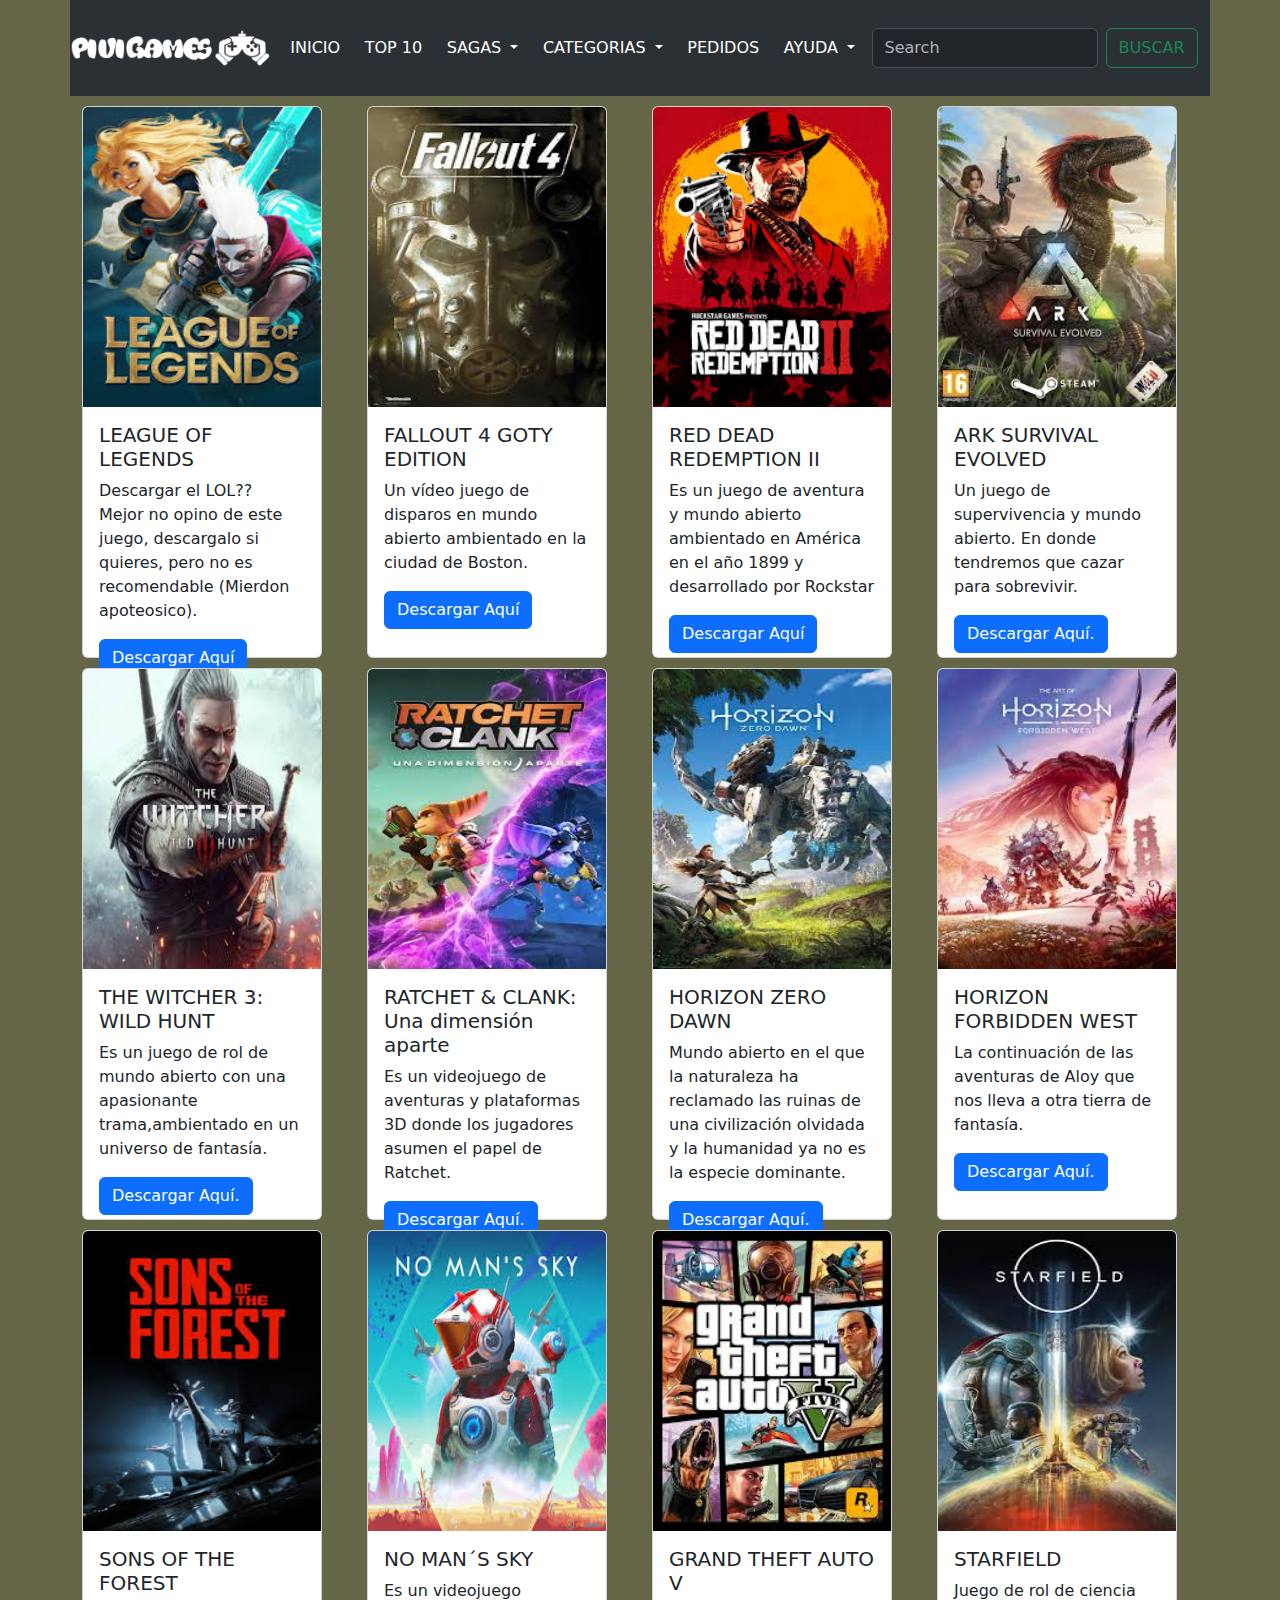
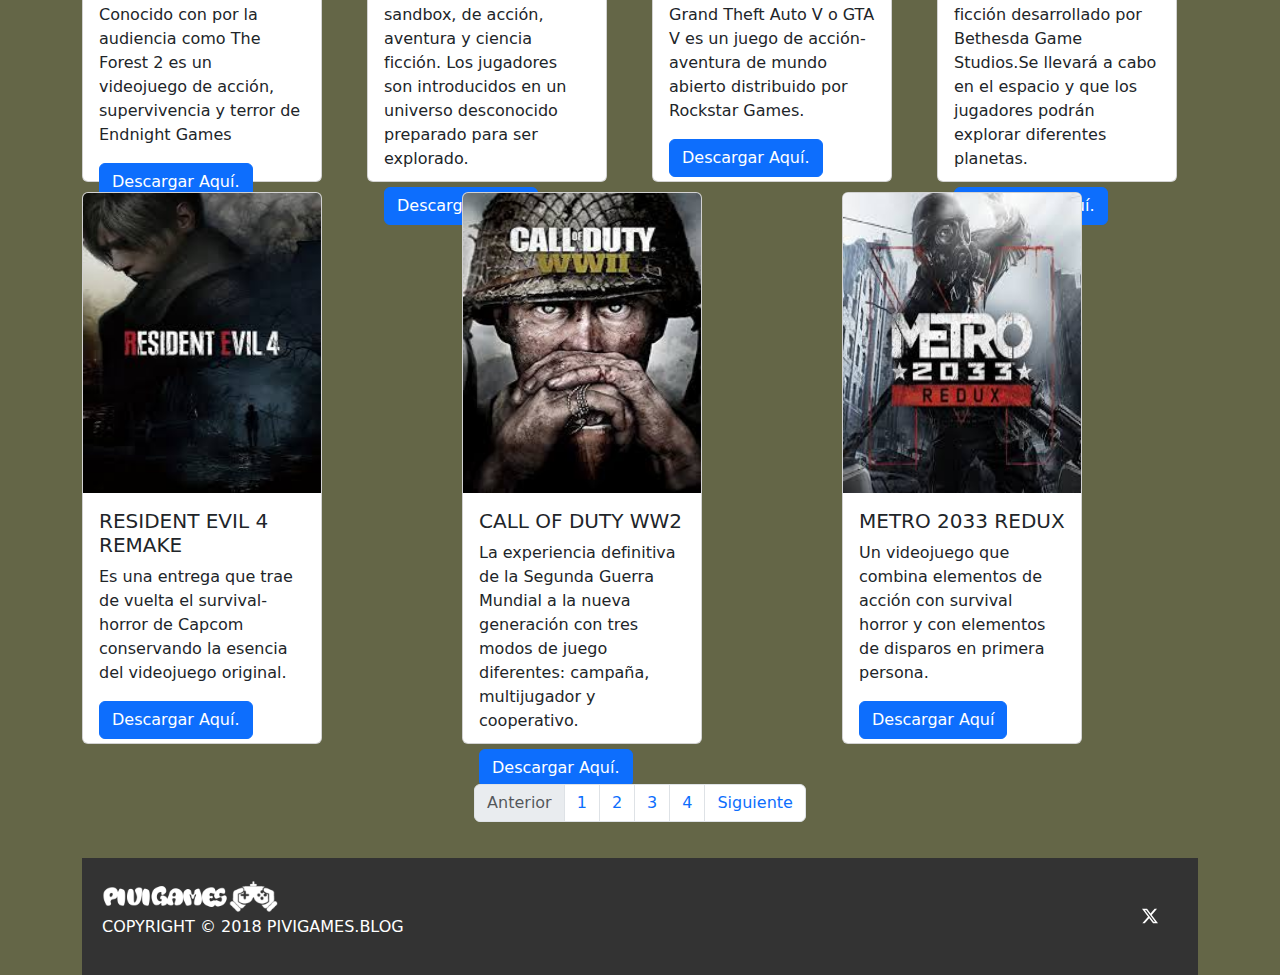
==== Index.html @ a840793f "Prueba Footer" ====
<!DOCTYPE html>
<html lang="es">

<head>
    <meta charset="UTF-8">
    <meta name="viewport" content="width=device-width, initial-scale=1.0">
    <link rel="stylesheet" href="css/bootstrap.css">
    <link rel="stylesheet" href="Proyecto Final/index.css">
    <link rel="stylesheet" href="index.css">
    <title>PIVIGAYS</title>
    <link rel="icon" href="controlador.png">
    <script src="js/bootstrap.bundle.js"></script>
</head>

<body>

    <div class="container">

        <header>

            <div class="row">
                <nav class="navbar navbar-expand-lg bg-body-tertiary" data-bs-theme="dark">
                    <img src="logo.png" class="LOGO" alt="...">

                    <button class="navbar-toggler" type="button" data-bs-toggle="collapse"
                        data-bs-target="#navbarNavDropdown" aria-controls="navbarNavDropdown" aria-expanded="false"
                        aria-label="Toggle navigation">
                        <span class="navbar-toggler-icon"></span>
                    </button>


                    <div class="collapse navbar-collapse row justify-content-between" id="navbarNavDropdown">

                        <ul class="navbar-nav">
                            <li class="nav-item">
                                <a class="nav-link active" aria-current="page" href="Index.htmlgi">INICIO</a>
                            </li>

                            <li class="nav-item">
                                <a class="nav-link active" aria-current="page" href="Index.html">TOP 10</a>
                            </li>

                            <li class="nav-item dropdown">
                                <a class="nav-link active dropdown-toggle" href="#" role="button"
                                    data-bs-toggle="dropdown" aria-expanded="false">SAGAS
                                </a>

                                <ul class="dropdown-menu">
                                    <li><a class="dropdown-item" href="SAGA1.html">SAGA ASSASSINS CREED</a></li>
                                    <li><a class="dropdown-item" href="#">SAGA HORIZON</a></li>
                                    <li><a class="dropdown-item" href="SAGA3.html">SAGA FIFA</a></li>
                                </ul>
                            </li>


                            <li class="nav-item dropdown">
                                <a class="nav-link  active dropdown-toggle" href="#" role="button"
                                    data-bs-toggle="dropdown" aria-expanded="false">CATEGORIAS
                                </a>

                                <ul class="dropdown-menu">
                                    <li><a class="dropdown-item" href="MA.html">MUNDO ABERTOS</a></li>
                                    <li><a class="dropdown-item" href="#">AVENTURAS</a></li>
                                    <li><a class="dropdown-item" href="#">RPG</a></li>
                                </ul>
                            </li>

                            <li class="nav-item">
                                <a class="nav-link active" href="#">PEDIDOS</a>
                            </li>

                            <li class="nav-item dropdown">
                                <a class="nav-link active dropdown-toggle" href="#" role="button"
                                    data-bs-toggle="dropdown" aria-expanded="false">AYUDA </a>

                                <ul class="dropdown-menu">
                                    <li><a class="dropdown-item" href="https://pivigames.blog/como-descargar/">¿Como
                                            descargar?</a></li>
                                    <li><a class="dropdown-item" href="https://pivigames.blog/tutoria-2/">¿Como
                                            instalar?</a></li>
                                    <li><a class="dropdown-item"
                                            href="https://pivigames.blog/programas-necesario-para-pc/">Programas
                                            necesarios para instalar</a></li>
                                </ul>
                            </li>
                            <form class="d-flex" role="search">
                                <input class="form-control me-2" type="search" placeholder="Search" aria-label="Search">
                                <button class="btn btn-outline-success" type="submit">BUSCAR</button>
                            </form>

                        </ul>
                    </div>
                </nav>

            </div>
            </nav>
        </header>




















        <main>
            <section>
                <div class="row">


                    <div class="col">
                        <div class="card" style="width:15rem; margin-top:10px;">
                            <img src="LOL.jpg" class="card-img-top Fotitos" alt="...">
                            <div class="card-body">
                                <h5 class="card-title">LEAGUE OF LEGENDS</h5>
                                <p class="card-text">Descargar el LOL?? <br>Mejor no opino de este juego, descargalo si
                                    quieres, pero no es recomendable (Mierdon apoteosico).</p>
                                <a href="https://i0.wp.com/learn.onemonth.com/wp-content/uploads/2017/08/1-10.png?w=845&ssl=1"
                                    class="btn btn-primary">Descargar Aquí</a>
                            </div>
                        </div>
                    </div>

                    <div class="col">
                        <div class="card" style="width:15rem; margin-top:10px;">
                            <img src="fallout4.jpg" class="card-img-top Fotitos" alt="...">
                            <div class="card-body">
                                <h5 class="card-title">FALLOUT 4 GOTY EDITION </h5>
                                <p class="card-text"> Un vídeo juego de disparos en mundo abierto ambientado en la
                                    ciudad de Boston. </p>
                                <a href="https://pivigames.blog/fallout-4-v1-7-dlc-en-espanol/"
                                    class="btn btn-primary">Descargar Aquí</a>
                            </div>
                        </div>
                    </div>

                    <div class="col">
                        <div class="card" style="width:15rem; margin-top:10px;">
                            <img src="RDR2.jpg" class="card-img-top Fotitos" alt="...">
                            <div class="card-body">
                                <h5 class="card-title">RED DEAD REDEMPTION II </h5>
                                <p class="card-text">Es un juego de aventura y mundo abierto ambientado en América en el
                                    año 1899 y desarrollado por Rockstar</p>
                                <a href="https://pivigames.blog/red-dead-redemption-ii-pc-espanol-65-oferta/"
                                    class="btn btn-primary">Descargar Aquí</a>
                            </div>
                        </div>
                    </div>

                    <div class="col">
                        <div class="card" style="width:15rem; margin-top:10px;">
                            <img src="ARK.jpg" class="card-img-top Fotitos" alt="...">
                            <div class="card-body">
                                <h5 class="card-title"> ARK SURVIVAL EVOLVED</h5>
                                <p class="card-text">Un juego de supervivencia y mundo abierto. En donde tendremos que
                                    cazar para sobrevivir.</p>
                                <a href="https://pivigames.blog/ark-survival-evolved-v248-91/"
                                    class="btn btn-primary">Descargar Aquí.</a>
                            </div>
                        </div>
                    </div>

                    <div class="col">
                        <div class="card" style="width:15rem; margin-top:10px;">
                            <img src="Witcher3.jpg" class="card-img-top Fotitos" alt="...">
                            <div class="card-body">
                                <h5 class="card-title">THE WITCHER 3: WILD HUNT</h5>
                                <p class="card-text">Es un juego de rol de mundo abierto con una apasionante
                                    trama,ambientado en un universo de fantasía.</p>
                                <a href="https://pivigames.blog/thew-juego-pc/" class="btn btn-primary">Descargar
                                    Aquí.</a>
                            </div>
                        </div>
                    </div>

                    <div class="col">
                        <div class="card" style="width:15rem; margin-top:10px;">
                            <img src="Ratchet.jpg" class="card-img-top Fotitos" alt="...">
                            <div class="card-body">
                                <h5 class="card-title">RATCHET & CLANK: Una dimensión aparte </h5>
                                <p class="card-text">Es un videojuego de aventuras y plataformas 3D donde los jugadores
                                    asumen el papel de Ratchet.</p>
                                <a href="https://pivigames.blog/rcl4ntr/" class="btn btn-primary">Descargar Aquí.</a>
                            </div>
                        </div>
                    </div>


                    <div class="col">
                        <div class="card" style="width:15rem; margin-top:10px;">
                            <img src="Horizon.jpg" class="card-img-top Fotitos" alt="...">
                            <div class="card-body">
                                <h5 class="card-title">HORIZON ZERO DAWN</h5>
                                <p class="card-text">Mundo abierto en el que la naturaleza ha reclamado las ruinas de
                                    una civilización olvidada y la humanidad ya no es la especie dominante.</p>
                                <a href="https://pivigames.blog/horizon-zero-dawn-complete-edition-20-oferta/"
                                    class="btn btn-primary">Descargar Aquí.</a>
                            </div>
                        </div>
                    </div>

                    <div class="col">
                        <div class="card" style="width:15rem; margin-top:10px;">
                            <img src="Horizon2.jpg" class="card-img-top Fotitos" alt="...">
                            <div class="card-body">
                                <h5 class="card-title">HORIZON FORBIDDEN WEST </h5>
                                <p class="card-text">La continuación de las aventuras de Aloy que nos lleva a otra
                                    tierra de fantasía.</p>
                                <a href="https://pivigames.blog/fwhr789w/" class="btn btn-primary">Descargar Aquí.</a>
                            </div>
                        </div>
                    </div>

                    <div class="col">
                        <div class="card" style="width:15rem; margin-top:10px;">
                            <img src="Forest2.jpg" class="card-img-top Fotitos" alt="...">
                            <div class="card-body">
                                <h5 class="card-title">SONS OF THE FOREST</h5>
                                <p class="card-text">Conocido con por la audiencia como The Forest 2 es un videojuego de
                                    acción, supervivencia y terror de Endnight Games</p>
                                <a href="https://pivigames.blog/sons-of-the-forest-pc-espanol/"
                                    class="btn btn-primary">Descargar Aquí.</a>
                            </div>
                        </div>
                    </div>

                    <div class="col">
                        <div class="card" style="width:15rem; margin-top:10px;">
                            <img src="SKY.jpg" class="card-img-top Fotitos" alt="...">
                            <div class="card-body">
                                <h5 class="card-title">NO MAN´S SKY </h5>
                                <p class="card-text">Es un videojuego sandbox, de acción, aventura y ciencia ficción.
                                    Los jugadores son introducidos en un universo desconocido preparado para ser
                                    explorado.</p>
                                <a href="https://pivigames.blog/889556sky/" class="btn btn-primary">Descargar Aquí.</a>
                            </div>
                        </div>
                    </div>

                    <div class="col">
                        <div class="card" style="width:15rem; margin-top:10px;">
                            <img src="GTA 5.jpg" class="card-img-top Fotitos" alt="...">
                            <div class="card-body">
                                <h5 class="card-title">GRAND THEFT AUTO V</h5>
                                <p class="card-text"> Grand Theft Auto V o GTA V es un juego de acción-aventura de mundo
                                    abierto distribuido por Rockstar Games.</p>
                                <a href="https://pivigames.blog/grand-theft-auto-v-premium-online-edition/"
                                    class="btn btn-primary">Descargar Aquí.</a>
                            </div>
                        </div>
                    </div>

                    <div class="col">
                        <div class="card" style="width:15rem; margin-top:10px;">
                            <img src="starfield.jpg" class="card-img-top Fotitos" alt="...">
                            <div class="card-body">
                                <h5 class="card-title">STARFIELD</h5>
                                <p class="card-text">Juego de rol de ciencia ficción desarrollado por Bethesda Game
                                    Studios.Se llevará a cabo en el espacio y que los jugadores podrán explorar
                                    diferentes planetas.</p>
                                <a href="https://pivigames.blog/starfield-oferta-25/" class="btn btn-primary">Descargar
                                    Aquí.</a>
                            </div>
                        </div>
                    </div>

                    <div class="col">
                        <div class="card" style="width:15rem; margin-top:10px;">
                            <img src="RE4R.jpg" class="card-img-top Fotitos" alt="...">
                            <div class="card-body">
                                <h5 class="card-title">RESIDENT EVIL 4 REMAKE</h5>
                                <p class="card-text">Es una entrega que trae de vuelta el survival-horror de Capcom
                                    conservando la esencia del videojuego original.</p>
                                <a href="https://pivigames.blog/280823-2/" class="btn btn-primary">Descargar Aquí.</a>
                            </div>
                        </div>
                    </div>

                    <div class="col">
                        <div class="card" style="width:15rem; margin-top:10px;">
                            <img src="WW2.jpg" class="card-img-top Fotitos" alt="...">
                            <div class="card-body">
                                <h5 class="card-title">CALL OF DUTY WW2</h5>
                                <p class="card-text">La experiencia definitiva de la Segunda Guerra Mundial a la nueva
                                    generación con tres modos de juego diferentes: campaña, multijugador y cooperativo.
                                </p>
                                <a href="https://pivigames.blog/call-of-duty-ww-2/" class="btn btn-primary">Descargar
                                    Aquí.</a>
                            </div>
                        </div>
                    </div>

                    <div class="col">
                        <div class="card" style="width:15rem; margin-top:10px;">
                            <img src="METRO 2033.jpg" class="card-img-top Fotitos" alt="...">
                            <div class="card-body">
                                <h5 class="card-title">METRO 2033 REDUX</h5>
                                <p class="card-text"> Un videojuego que combina elementos de acción con survival horror
                                    y con elementos de disparos en primera persona.</p>
                                <a href="https://pivigames.blog/metro-2033-redux-espanol/"
                                    class="btn btn-primary">Descargar Aquí</a>
                            </div>
                        </div>
                    </div>






                </div>









                <p><br></p>
                <div class="row2">
                    <div style="text-align: center;">
                        <nav aria-label="Page navigation example">
                            <ul class="pagination justify-content-center">
                                <li class="page-item disabled">
                                    <a class="page-link">Anterior</a>
                                </li>
                                <li class="page-item"><a class="page-link" href="Index.html">1</a></li>
                                <li class="page-item"><a class="page-link" href="Index2.html">2</a></li>
                                <li class="page-item"><a class="page-link" href="Index3.html">3</a></li>
                                <li class="page-item"><a class="page-link" href="Index4.html">4</a></li>
                                <li class="page-item">
                                    <a class="page-link" href="Index2.html">Siguiente</a>
                                </li>
                            </ul>
                        </nav>
                    </div>
                </div>



            </section>
        </main>




























        <footer>
            <div class="row">
                <img src="logo.png" class="LOGO" alt="...">
                <p>COPYRIGHT © 2018 PIVIGAMES.BLOG</p>
              
            </div>
            <div class="row">
                <div class="subfooter">
                    <svg xmlns="http://www.w3.org/2000/svg" width="16" height="16" fill="currentColor" class="bi bi-twitter-x" viewBox="0 0 16 16">
                        <path d="M12.6.75h2.454l-5.36 6.142L16 15.25h-4.937l-3.867-5.07-4.425 5.07H.316l5.733-6.57L0 .75h5.063l3.495 4.633L12.601.75Zm-.86 13.028h1.36L4.323 2.145H2.865z"/>
                      </svg>
            </div>
        </footer>


    </div>
</body>

</html>
---- index.css ----
body {
    background-color: rgb(100, 102, 71);
}

.LOGO {
    width: 200px;
    /* Cambia el ancho de la imagen a 200 píxeles */
    height: auto;
    /* Mantiene la proporción de la imagen */
}

.nav {
    background-color: blue;
    /* Cambia el color de fondo a azul */
}

.navbar-nav{
    padding: 20px;
}

.card-img-top{
    width: 100%;
    height: 300px;
}

.card-body{
    height: 250px;
}

.row2{
    height: 100%;
    margin: 0;
    display: flex;
    justify-content: center;
    align-items: center;
}

ul.navbar-nav{
    display: flex;
    justify-content: space-around;
} 






footer {
    background-color: rgba(51,51,51,255);
    color: white;
    padding: 20px;
    margin-top: 20px;

    flex-grow: 1;
    order: 3;
    display: flex;
    justify-content: space-between;
    }
    .imgfooter { 
        width: 20px;
    }
    
    .imgfooter:hover {
        transform: scale(2,2);
    }
    
    .subfooter { 
        width: 60px;
    
        display: flex;
        justify-content: flex-start;
        align-items: center;
    }
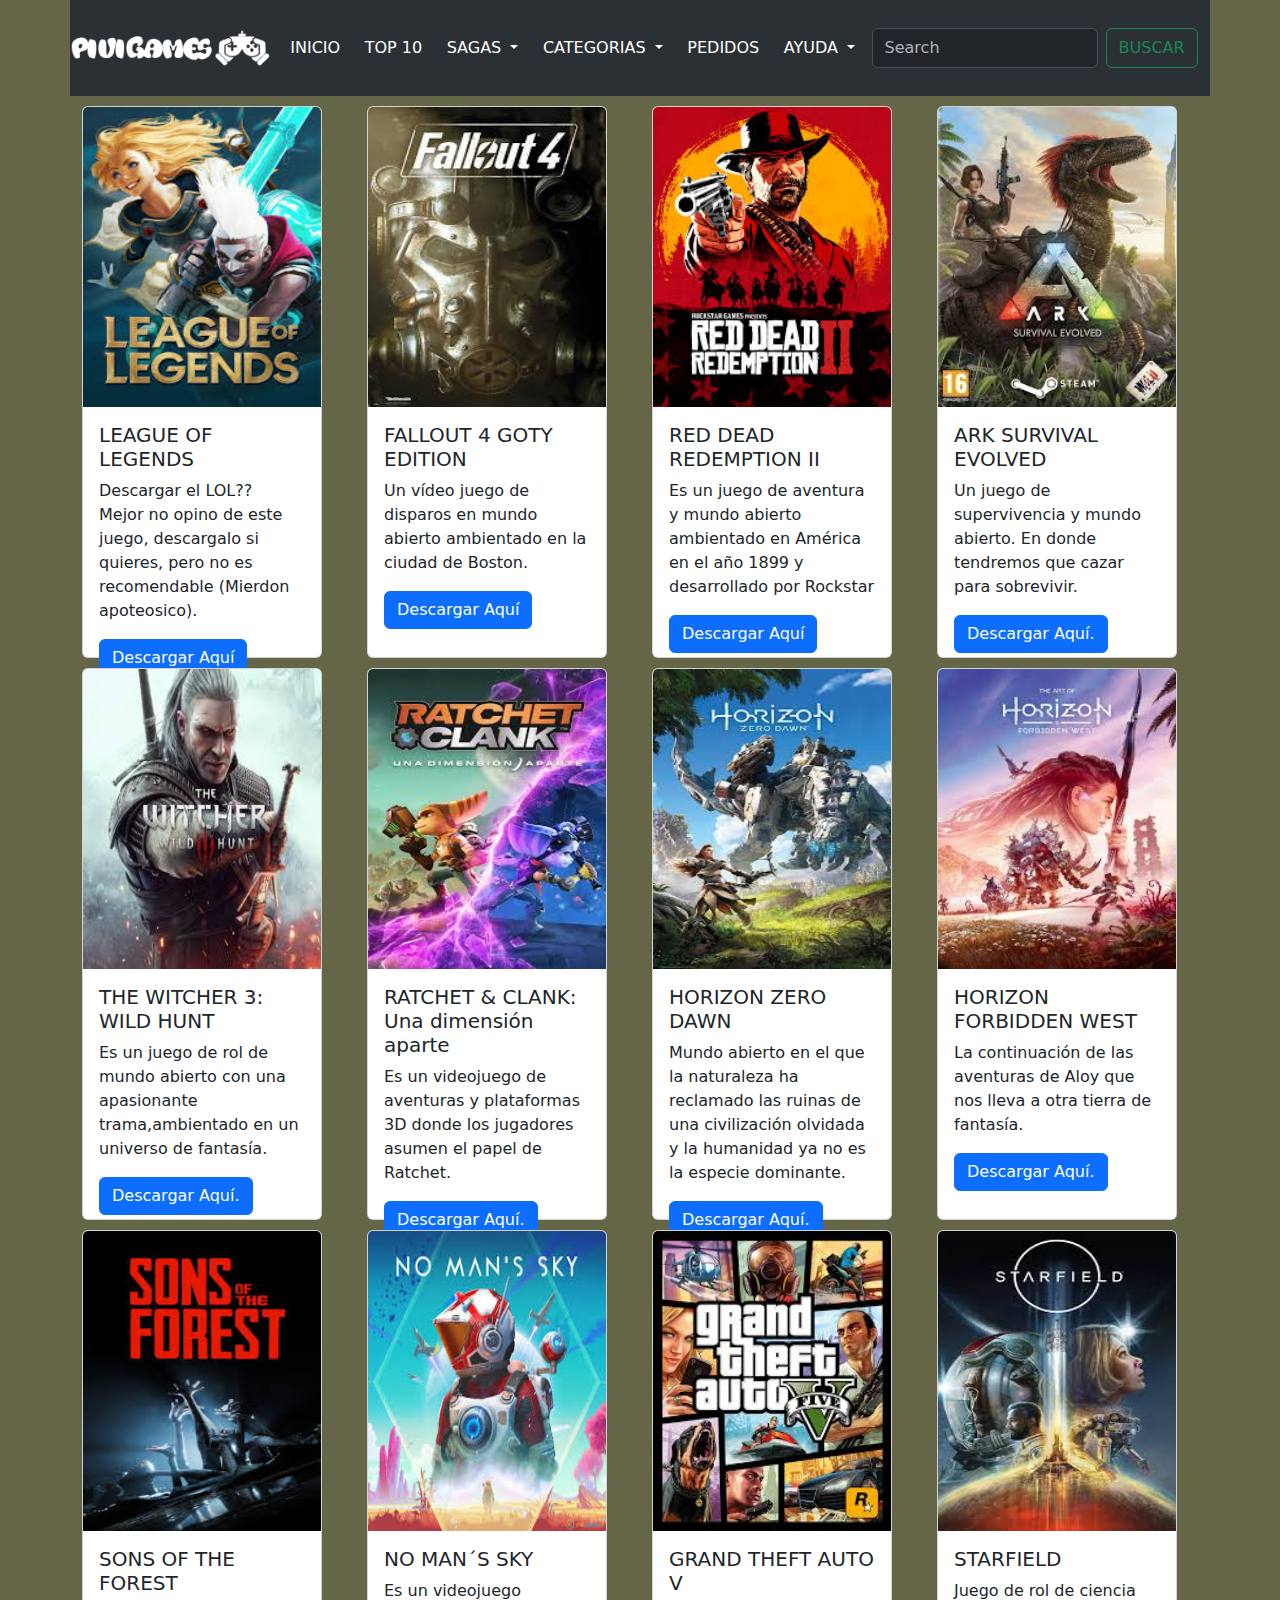
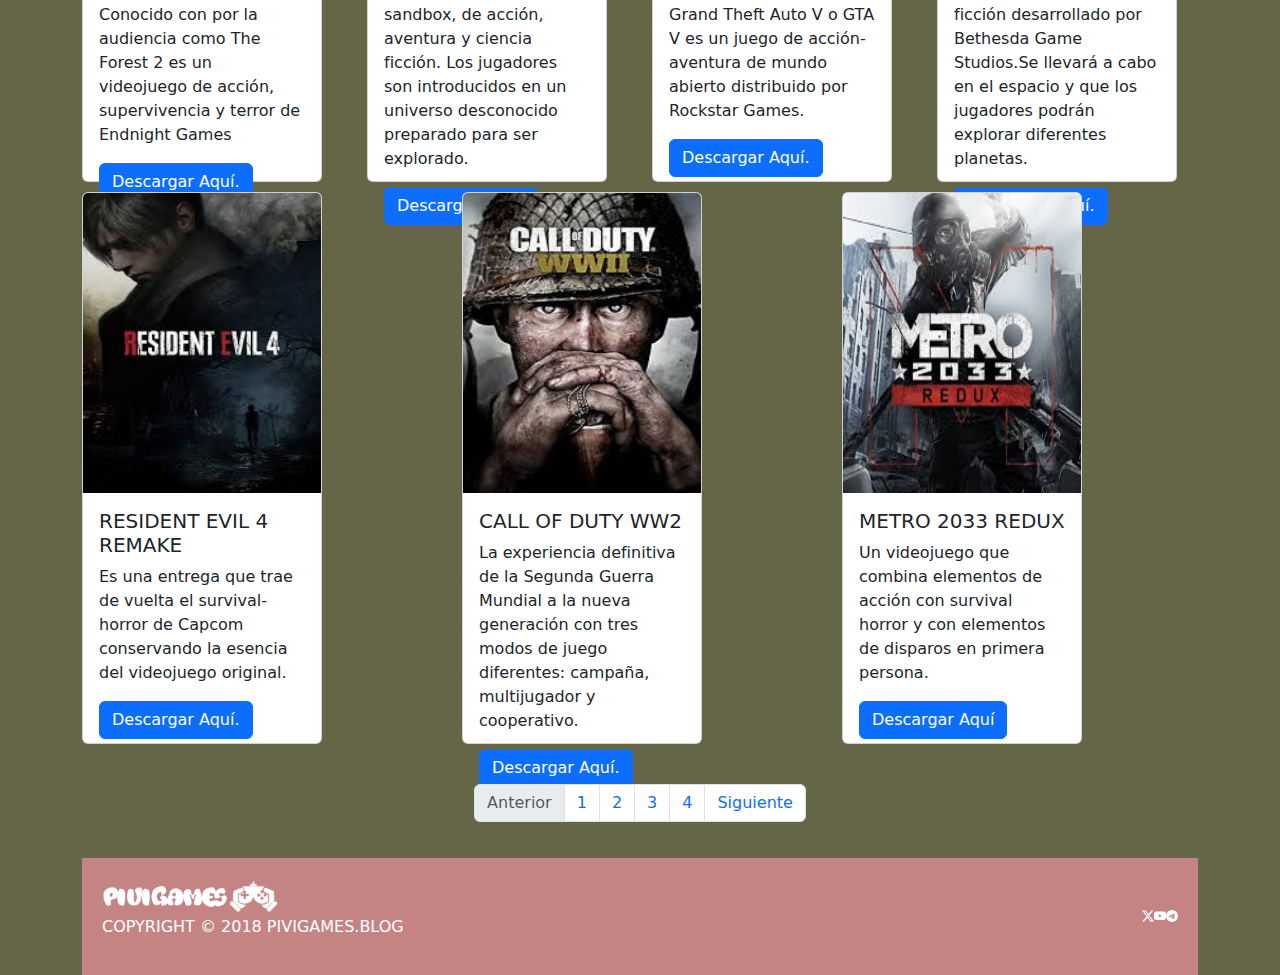
==== commit 9537d271: "2º Actualizacion footer" ====
--- a/Index.html
+++ b/Index.html
@@ -393,6 +393,15 @@
                     <svg xmlns="http://www.w3.org/2000/svg" width="16" height="16" fill="currentColor" class="bi bi-twitter-x" viewBox="0 0 16 16">
                         <path d="M12.6.75h2.454l-5.36 6.142L16 15.25h-4.937l-3.867-5.07-4.425 5.07H.316l5.733-6.57L0 .75h5.063l3.495 4.633L12.601.75Zm-.86 13.028h1.36L4.323 2.145H2.865z"/>
                       </svg>
+
+                      <svg xmlns="http://www.w3.org/2000/svg" width="16" height="16" fill="currentColor" class="bi bi-youtube" viewBox="0 0 16 16">
+                        <path d="M8.051 1.999h.089c.822.003 4.987.033 6.11.335a2.01 2.01 0 0 1 1.415 1.42c.101.38.172.883.22 1.402l.01.104.022.26.008.104c.065.914.073 1.77.074 1.957v.075c-.001.194-.01 1.108-.082 2.06l-.008.105-.009.104c-.05.572-.124 1.14-.235 1.558a2.01 2.01 0 0 1-1.415 1.42c-1.16.312-5.569.334-6.18.335h-.142c-.309 0-1.587-.006-2.927-.052l-.17-.006-.087-.004-.171-.007-.171-.007c-1.11-.049-2.167-.128-2.654-.26a2.01 2.01 0 0 1-1.415-1.419c-.111-.417-.185-.986-.235-1.558L.09 9.82l-.008-.104A31 31 0 0 1 0 7.68v-.123c.002-.215.01-.958.064-1.778l.007-.103.003-.052.008-.104.022-.26.01-.104c.048-.519.119-1.023.22-1.402a2.01 2.01 0 0 1 1.415-1.42c.487-.13 1.544-.21 2.654-.26l.17-.007.172-.006.086-.003.171-.007A100 100 0 0 1 7.858 2zM6.4 5.209v4.818l4.157-2.408z"/>
+                      </svg>
+
+                      <svg xmlns="http://www.w3.org/2000/svg" width="16" height="16" fill="currentColor" class="bi bi-telegram" viewBox="0 0 16 16">
+                        <path d="M16 8A8 8 0 1 1 0 8a8 8 0 0 1 16 0M8.287 5.906q-1.168.486-4.666 2.01-.567.225-.595.442c-.03.243.275.339.69.47l.175.055c.408.133.958.288 1.243.294q.39.01.868-.32 3.269-2.206 3.374-2.23c.05-.012.12-.026.166.016s.042.12.037.141c-.03.129-1.227 1.241-1.846 1.817-.193.18-.33.307-.358.336a8 8 0 0 1-.188.186c-.38.366-.664.64.015 1.088.327.216.589.393.85.571.284.194.568.387.936.629q.14.092.27.187c.331.236.63.448.997.414.214-.02.435-.22.547-.82.265-1.417.786-4.486.906-5.751a1.4 1.4 0 0 0-.013-.315.34.34 0 0 0-.114-.217.53.53 0 0 0-.31-.093c-.3.005-.763.166-2.984 1.09"/>
+                      </svg>
+                 </div>
             </div>
         </footer>
 
--- a/index.css
+++ b/index.css
@@ -46,7 +46,7 @@
 
 
 footer {
-    background-color: rgba(51,51,51,255);
+    background-color: rgb(197, 132, 132);
     color: white;
     padding: 20px;
     margin-top: 20px;
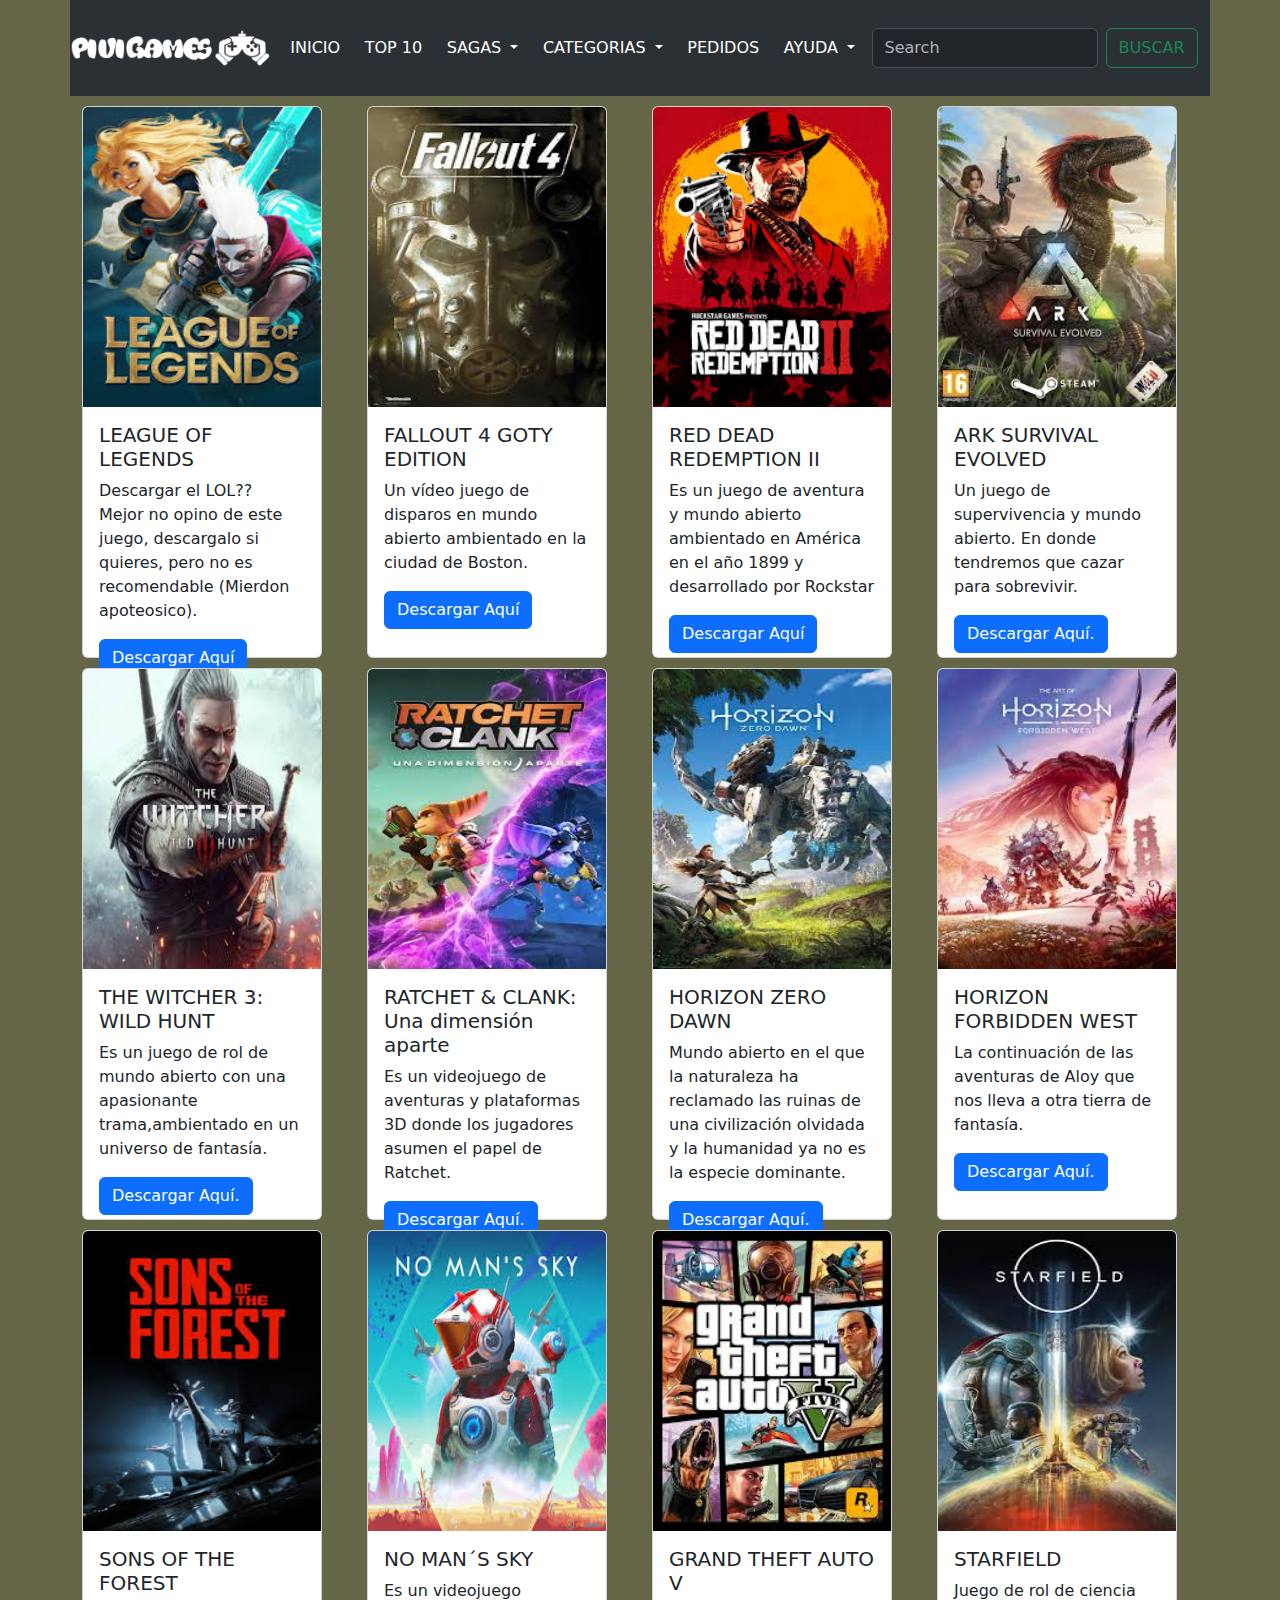
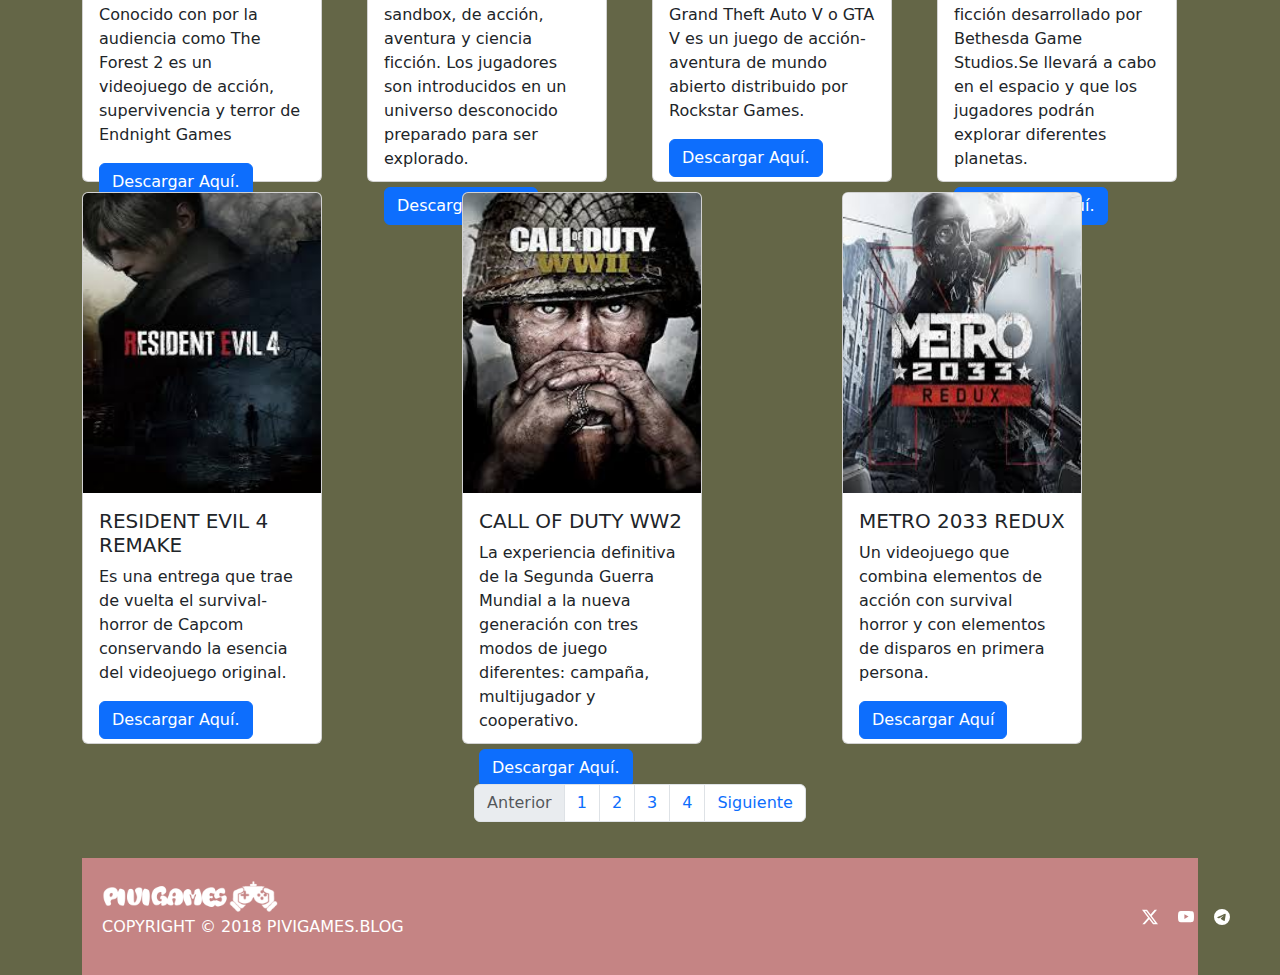
==== commit 77d3d6ac: "Pagina de pedidos" ====
--- a/Index.html
+++ b/Index.html
@@ -66,7 +66,7 @@
                             </li>
 
                             <li class="nav-item">
-                                <a class="nav-link active" href="#">PEDIDOS</a>
+                                <a class="nav-link active" href="Pedidos.html">PEDIDOS</a>
                             </li>
 
                             <li class="nav-item dropdown">
@@ -390,17 +390,21 @@
             </div>
             <div class="row">
                 <div class="subfooter">
-                    <svg xmlns="http://www.w3.org/2000/svg" width="16" height="16" fill="currentColor" class="bi bi-twitter-x" viewBox="0 0 16 16">
-                        <path d="M12.6.75h2.454l-5.36 6.142L16 15.25h-4.937l-3.867-5.07-4.425 5.07H.316l5.733-6.57L0 .75h5.063l3.495 4.633L12.601.75Zm-.86 13.028h1.36L4.323 2.145H2.865z"/>
-                      </svg>
-
-                      <svg xmlns="http://www.w3.org/2000/svg" width="16" height="16" fill="currentColor" class="bi bi-youtube" viewBox="0 0 16 16">
+                    <div class="elementos">
+                        <svg xmlns="http://www.w3.org/2000/svg" width="16" height="16" fill="currentColor" class="bi bi-twitter-x" viewBox="0 0 16 16">
+                            <path d="M12.6.75h2.454l-5.36 6.142L16 15.25h-4.937l-3.867-5.07-4.425 5.07H.316l5.733-6.57L0 .75h5.063l3.495 4.633L12.601.75Zm-.86 13.028h1.36L4.323 2.145H2.865z"/>
+                        </svg>
+                    </div>
+                    <div class="elementos">
+                        <svg xmlns="http://www.w3.org/2000/svg" width="16" height="16" fill="currentColor" class="bi bi-youtube" viewBox="0 0 16 16">
                         <path d="M8.051 1.999h.089c.822.003 4.987.033 6.11.335a2.01 2.01 0 0 1 1.415 1.42c.101.38.172.883.22 1.402l.01.104.022.26.008.104c.065.914.073 1.77.074 1.957v.075c-.001.194-.01 1.108-.082 2.06l-.008.105-.009.104c-.05.572-.124 1.14-.235 1.558a2.01 2.01 0 0 1-1.415 1.42c-1.16.312-5.569.334-6.18.335h-.142c-.309 0-1.587-.006-2.927-.052l-.17-.006-.087-.004-.171-.007-.171-.007c-1.11-.049-2.167-.128-2.654-.26a2.01 2.01 0 0 1-1.415-1.419c-.111-.417-.185-.986-.235-1.558L.09 9.82l-.008-.104A31 31 0 0 1 0 7.68v-.123c.002-.215.01-.958.064-1.778l.007-.103.003-.052.008-.104.022-.26.01-.104c.048-.519.119-1.023.22-1.402a2.01 2.01 0 0 1 1.415-1.42c.487-.13 1.544-.21 2.654-.26l.17-.007.172-.006.086-.003.171-.007A100 100 0 0 1 7.858 2zM6.4 5.209v4.818l4.157-2.408z"/>
-                      </svg>
-
+                        </svg>
+                    </div>
+                    <div class="elementos">
                       <svg xmlns="http://www.w3.org/2000/svg" width="16" height="16" fill="currentColor" class="bi bi-telegram" viewBox="0 0 16 16">
                         <path d="M16 8A8 8 0 1 1 0 8a8 8 0 0 1 16 0M8.287 5.906q-1.168.486-4.666 2.01-.567.225-.595.442c-.03.243.275.339.69.47l.175.055c.408.133.958.288 1.243.294q.39.01.868-.32 3.269-2.206 3.374-2.23c.05-.012.12-.026.166.016s.042.12.037.141c-.03.129-1.227 1.241-1.846 1.817-.193.18-.33.307-.358.336a8 8 0 0 1-.188.186c-.38.366-.664.64.015 1.088.327.216.589.393.85.571.284.194.568.387.936.629q.14.092.27.187c.331.236.63.448.997.414.214-.02.435-.22.547-.82.265-1.417.786-4.486.906-5.751a1.4 1.4 0 0 0-.013-.315.34.34 0 0 0-.114-.217.53.53 0 0 0-.31-.093c-.3.005-.763.166-2.984 1.09"/>
                       </svg>
+                    </div>
                  </div>
             </div>
         </footer>
--- a/index.css
+++ b/index.css
@@ -41,7 +41,10 @@
 } 
 
 
-
+#formu1{
+    font-size: 30px;
+    padding: 15px;
+}
 
 
 
@@ -66,8 +69,13 @@
     
     .subfooter { 
         width: 60px;
-    
         display: flex;
         justify-content: flex-start;
         align-items: center;
-    }+    }
+
+    .elementos{
+    margin-right: 20px;
+    }
+    
+ 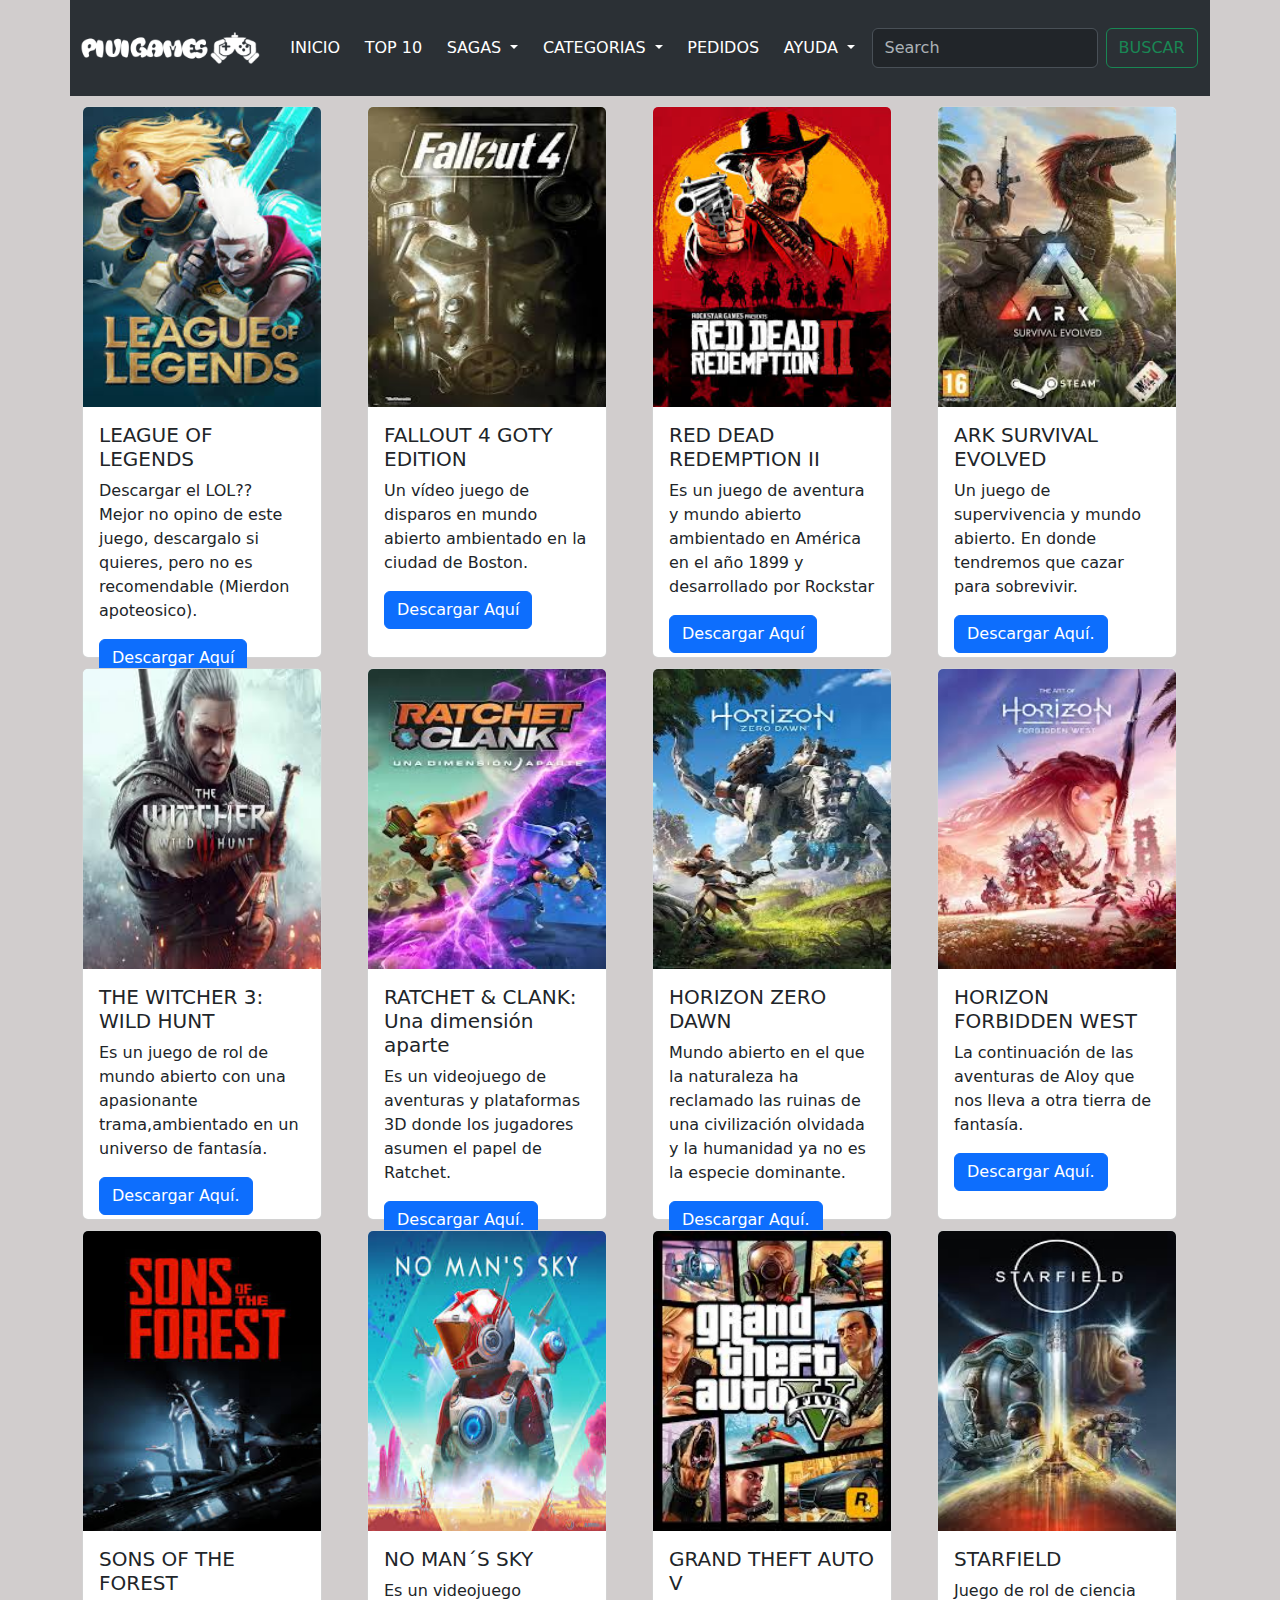
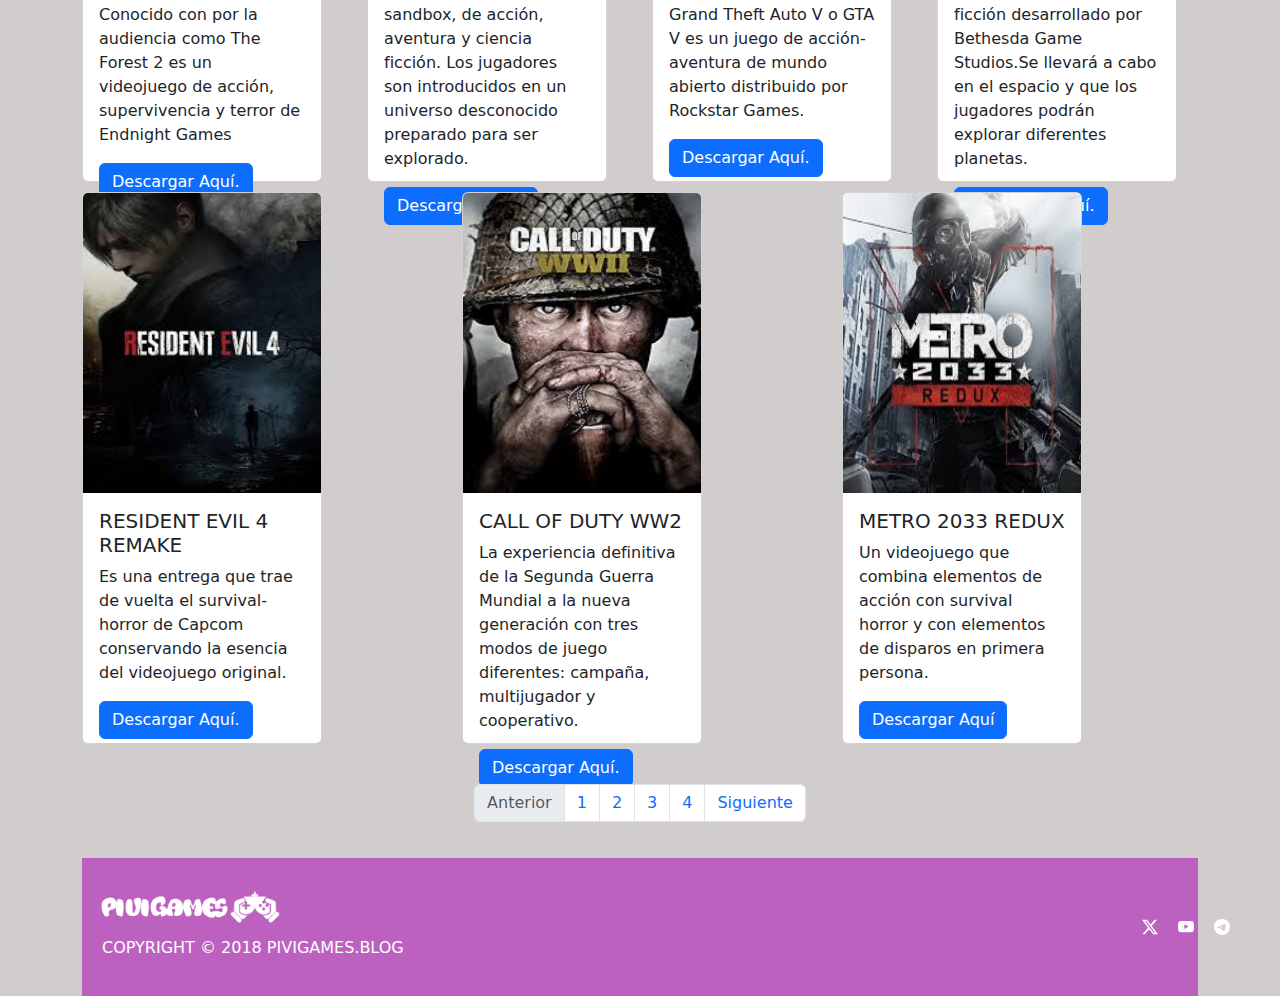
==== commit d3bbd005: "Creacion pagina aventuras" ====
--- a/Index.html
+++ b/Index.html
@@ -60,7 +60,7 @@
 
                                 <ul class="dropdown-menu">
                                     <li><a class="dropdown-item" href="MA.html">MUNDO ABERTOS</a></li>
-                                    <li><a class="dropdown-item" href="#">AVENTURAS</a></li>
+                                    <li><a class="dropdown-item" href="ADVENTUR.html">AVENTURAS</a></li>
                                     <li><a class="dropdown-item" href="#">RPG</a></li>
                                 </ul>
                             </li>
--- a/index.css
+++ b/index.css
@@ -1,8 +1,9 @@
 body {
-    background-color: rgb(100, 102, 71);
+    background:#d1cdcd 
 }
 
 .LOGO {
+    padding: 10px;
     width: 200px;
     /* Cambia el ancho de la imagen a 200 píxeles */
     height: auto;
@@ -49,7 +50,7 @@
 
 
 footer {
-    background-color: rgb(197, 132, 132);
+    background-color: rgb(189, 97, 192);
     color: white;
     padding: 20px;
     margin-top: 20px;
@@ -59,6 +60,7 @@
     display: flex;
     justify-content: space-between;
     }
+    
     .imgfooter { 
         width: 20px;
     }
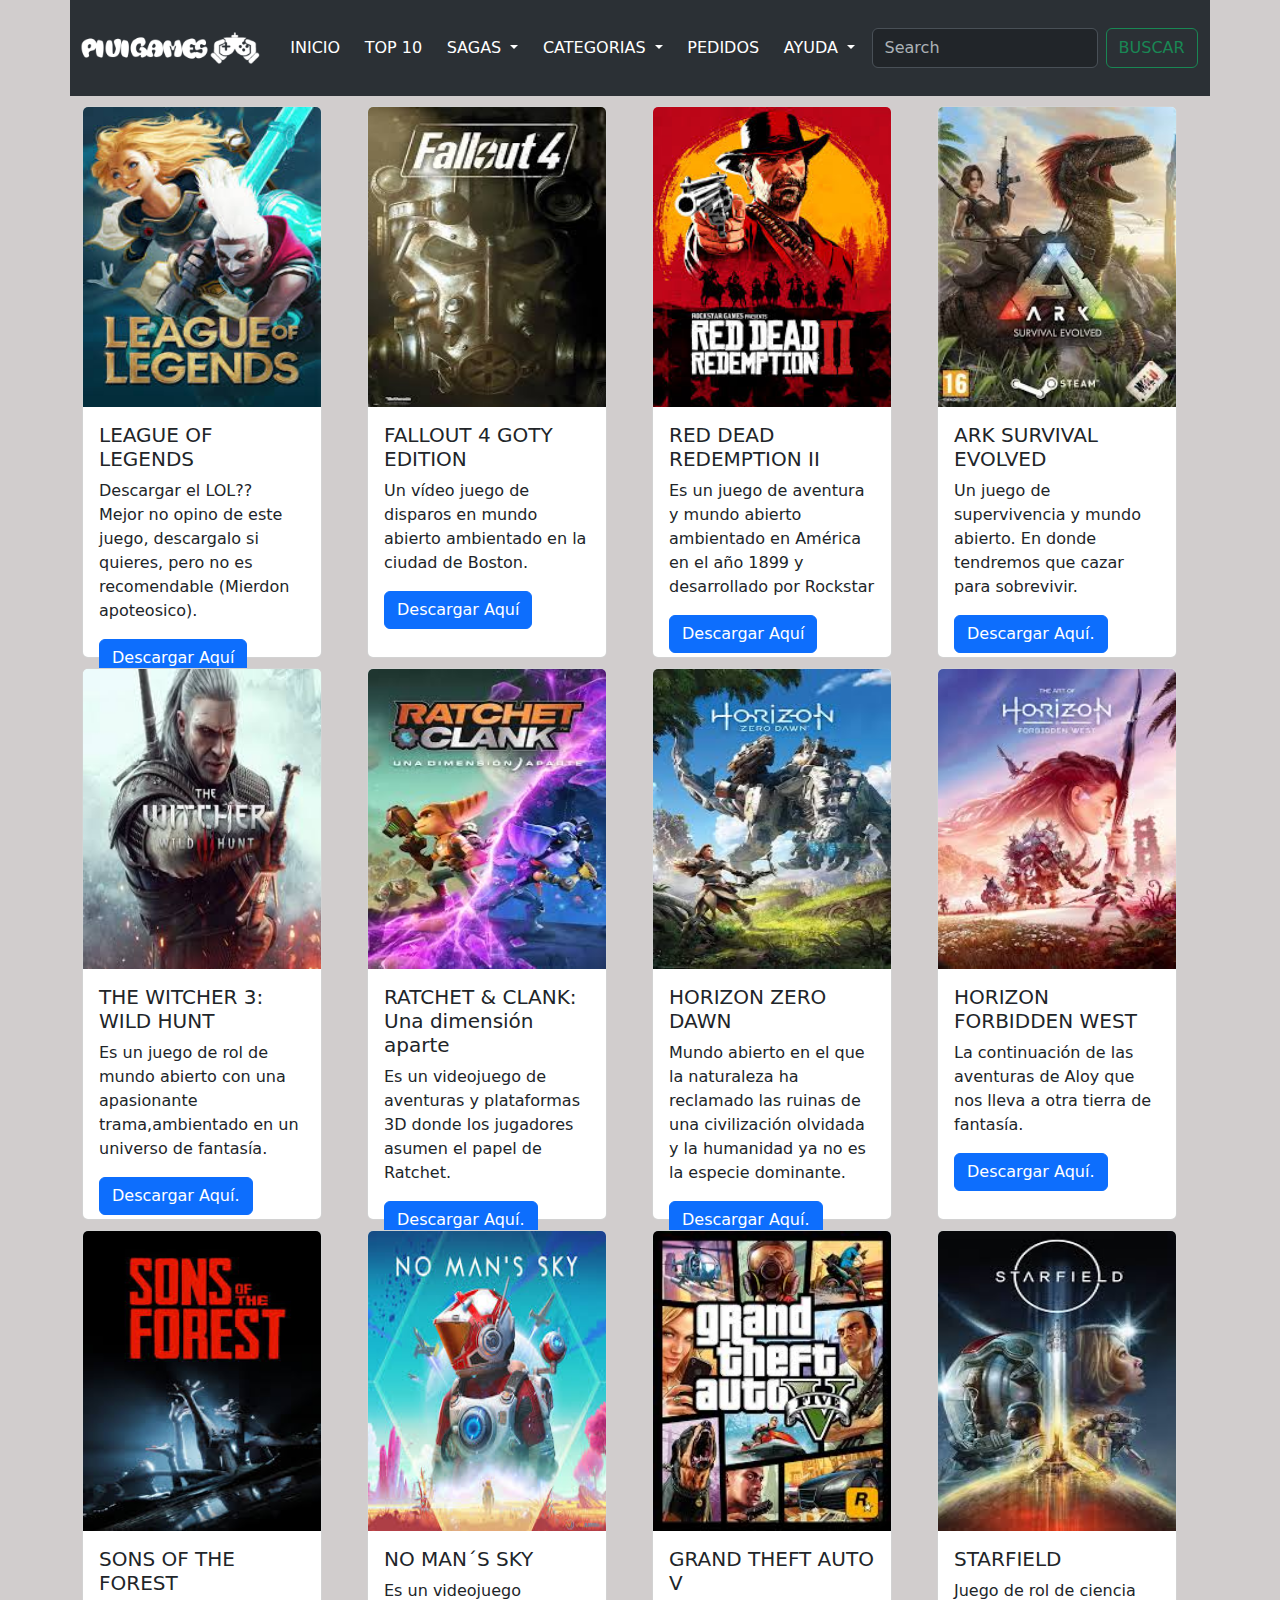
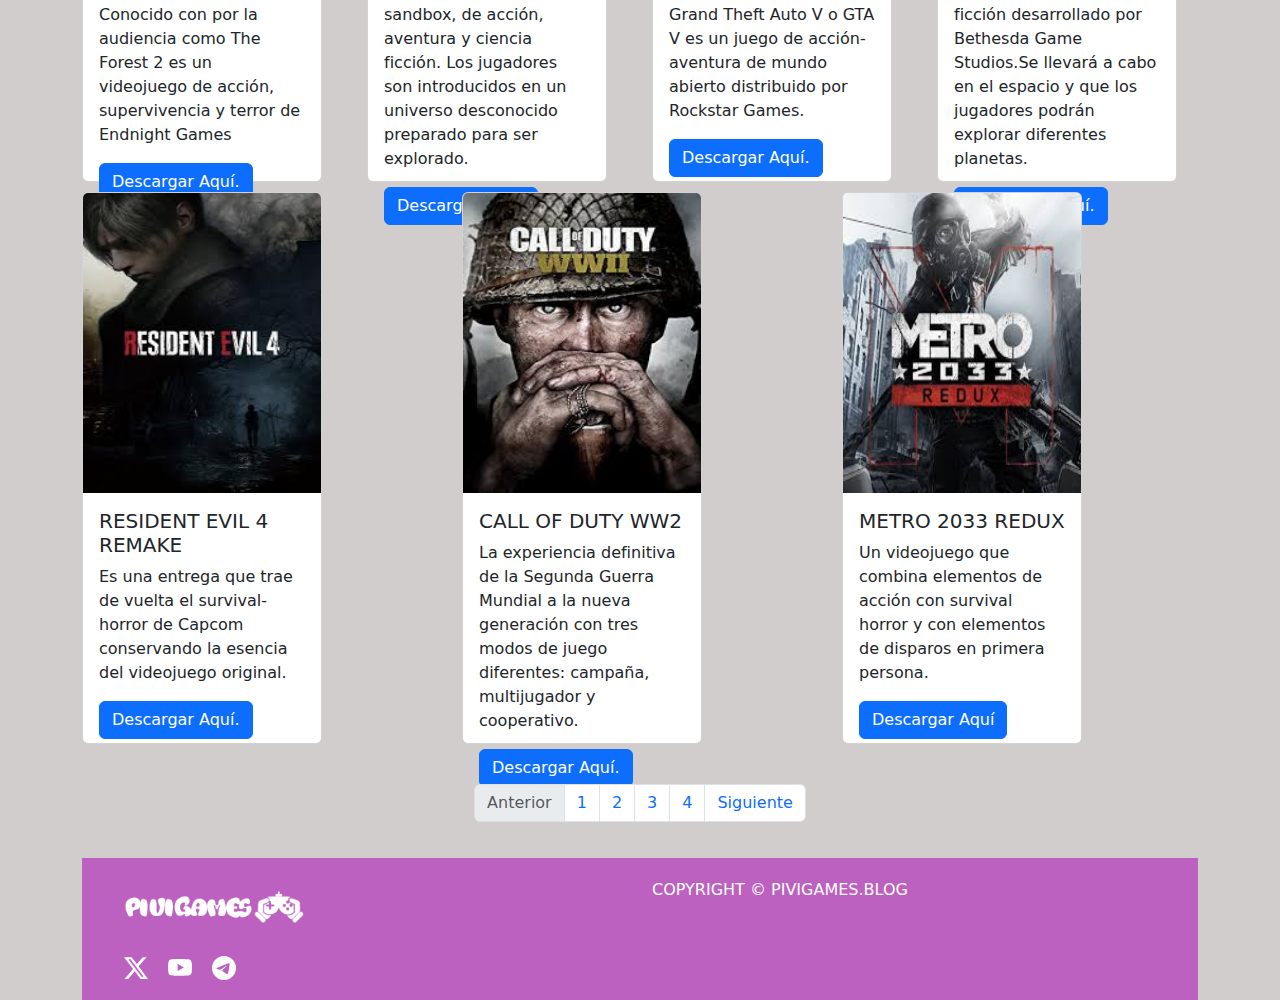
==== commit 41412b00: "Arreglo footer" ====
--- a/Index.html
+++ b/Index.html
@@ -7,7 +7,7 @@
     <link rel="stylesheet" href="css/bootstrap.css">
     <link rel="stylesheet" href="Proyecto Final/index.css">
     <link rel="stylesheet" href="index.css">
-    <title>PIVIGAYS</title>
+    <title>PIVIGAMES</title>
     <link rel="icon" href="controlador.png">
     <script src="js/bootstrap.bundle.js"></script>
 </head>
@@ -33,7 +33,7 @@
 
                         <ul class="navbar-nav">
                             <li class="nav-item">
-                                <a class="nav-link active" aria-current="page" href="Index.htmlgi">INICIO</a>
+                                <a class="nav-link active" aria-current="page" href="Index.html">INICIO</a>
                             </li>
 
                             <li class="nav-item">
@@ -61,7 +61,7 @@
                                 <ul class="dropdown-menu">
                                     <li><a class="dropdown-item" href="MA.html">MUNDO ABERTOS</a></li>
                                     <li><a class="dropdown-item" href="ADVENTUR.html">AVENTURAS</a></li>
-                                    <li><a class="dropdown-item" href="#">RPG</a></li>
+                                    <li><a class="dropdown-item" href="RPG.html">RPG</a></li>
                                 </ul>
                             </li>
 
@@ -381,31 +381,43 @@
 
 
 
-
         <footer>
-            <div class="row">
-                <img src="logo.png" class="LOGO" alt="...">
-                <p>COPYRIGHT © 2018 PIVIGAMES.BLOG</p>
-              
-            </div>
-            <div class="row">
-                <div class="subfooter">
-                    <div class="elementos">
-                        <svg xmlns="http://www.w3.org/2000/svg" width="16" height="16" fill="currentColor" class="bi bi-twitter-x" viewBox="0 0 16 16">
-                            <path d="M12.6.75h2.454l-5.36 6.142L16 15.25h-4.937l-3.867-5.07-4.425 5.07H.316l5.733-6.57L0 .75h5.063l3.495 4.633L12.601.75Zm-.86 13.028h1.36L4.323 2.145H2.865z"/>
-                        </svg>
-                    </div>
-                    <div class="elementos">
-                        <svg xmlns="http://www.w3.org/2000/svg" width="16" height="16" fill="currentColor" class="bi bi-youtube" viewBox="0 0 16 16">
-                        <path d="M8.051 1.999h.089c.822.003 4.987.033 6.11.335a2.01 2.01 0 0 1 1.415 1.42c.101.38.172.883.22 1.402l.01.104.022.26.008.104c.065.914.073 1.77.074 1.957v.075c-.001.194-.01 1.108-.082 2.06l-.008.105-.009.104c-.05.572-.124 1.14-.235 1.558a2.01 2.01 0 0 1-1.415 1.42c-1.16.312-5.569.334-6.18.335h-.142c-.309 0-1.587-.006-2.927-.052l-.17-.006-.087-.004-.171-.007-.171-.007c-1.11-.049-2.167-.128-2.654-.26a2.01 2.01 0 0 1-1.415-1.419c-.111-.417-.185-.986-.235-1.558L.09 9.82l-.008-.104A31 31 0 0 1 0 7.68v-.123c.002-.215.01-.958.064-1.778l.007-.103.003-.052.008-.104.022-.26.01-.104c.048-.519.119-1.023.22-1.402a2.01 2.01 0 0 1 1.415-1.42c.487-.13 1.544-.21 2.654-.26l.17-.007.172-.006.086-.003.171-.007A100 100 0 0 1 7.858 2zM6.4 5.209v4.818l4.157-2.408z"/>
-                        </svg>
-                    </div>
-                    <div class="elementos">
-                      <svg xmlns="http://www.w3.org/2000/svg" width="16" height="16" fill="currentColor" class="bi bi-telegram" viewBox="0 0 16 16">
-                        <path d="M16 8A8 8 0 1 1 0 8a8 8 0 0 1 16 0M8.287 5.906q-1.168.486-4.666 2.01-.567.225-.595.442c-.03.243.275.339.69.47l.175.055c.408.133.958.288 1.243.294q.39.01.868-.32 3.269-2.206 3.374-2.23c.05-.012.12-.026.166.016s.042.12.037.141c-.03.129-1.227 1.241-1.846 1.817-.193.18-.33.307-.358.336a8 8 0 0 1-.188.186c-.38.366-.664.64.015 1.088.327.216.589.393.85.571.284.194.568.387.936.629q.14.092.27.187c.331.236.63.448.997.414.214-.02.435-.22.547-.82.265-1.417.786-4.486.906-5.751a1.4 1.4 0 0 0-.013-.315.34.34 0 0 0-.114-.217.53.53 0 0 0-.31-.093c-.3.005-.763.166-2.984 1.09"/>
-                      </svg>
-                    </div>
-                 </div>
+            <div class="container">
+                <div class="row">
+                    <div class="col-md-6">
+                        <img src="logo.png" class="LOGO" alt="Pivigames Logo">
+                    </div>
+                    <div class="col-md-6 text-right">
+                        <p class="copyright">COPYRIGHT &copy; <span id="currentYear"></span> PIVIGAMES.BLOG</p>
+                    </div>
+                </div>
+                <div class="row">
+                    <div class="col-md-12 text-center">
+                        <div class="social-icons">
+                            <a href="https://twitter.com/Pivigamesoff" class="social-icon">
+                                <svg xmlns="http://www.w3.org/2000/svg" width="24" height="24" class="bi bi-twitter"
+                                    viewBox="0 0 16 16">
+                                    <path
+                                        d="M12.6.75h2.454l-5.36 6.142L16 15.25h-4.937l-3.867-5.07-4.425 5.07H.316l5.733-6.57L0 .75h5.063l3.495 4.633L12.601.75Zm-.86 13.028h1.36L4.323 2.145H2.865z" />
+                                </svg>
+                            </a>
+                            <a href="https://www.youtube.com/@VeroxPivigames" class="social-icon">
+                                <svg xmlns="http://www.w3.org/2000/svg" width="24" height="24" class="bi bi-youtube"
+                                    viewBox="0 0 16 16">
+                                    <path
+                                        d="M8.051 1.999h.089c.822.003 4.987.033 6.11.335a2.01 2.01 0 0 1 1.415 1.42c.101.38.172.883.22 1.402l.01.104.022.26.008.104c.065.914.073 1.77.074 1.957v.075c-.001.194-.01 1.108-.082 2.06l-.008.105-.009.104c-.05.572-.124 1.14-.235 1.558a2.01 2.01 0 0 1-1.415 1.42c-1.16.312-5.569.334-6.18.335h-.142c-.309 0-1.587-.006-2.927-.052l-.17-.006-.087-.004-.171-.007-.171-.007c-1.11-.049-2.167-.128-2.654-.26a2.01 2.01 0 0 1-1.415-1.419c-.111-.417-.185-.986-.235-1.558L.09 9.82l-.008-.104A31 31 0 0 1 0 7.68v-.123c.002-.215.01-.958.064-1.778l.007-.103.003-.052.008-.104.022-.26.01-.104c.048-.519.119-1.023.22-1.402a2.01 2.01 0 0 1 1.415-1.42c.487-.13 1.544-.21 2.654-.26l.17-.007.172-.006.086-.003.171-.007A100 100 0 0 1 7.858 2zM6.4 5.209v4.818l4.157-2.408z" />
+                                </svg>
+                            </a>
+                            <a href="https://t.me/+RLTQ4qZp5D0zZGMx" class="social-icon">
+                                <svg xmlns="http://www.w3.org/2000/svg" width="24" height="24" class="bi bi-telegram"
+                                    viewBox="0 0 16 16">
+                                    <path
+                                        d="M16 8A8 8 0 1 1 0 8a8 8 0 0 1 16 0M8.287 5.906q-1.168.486-4.666 2.01-.567.225-.595.442c-.03.243.275.339.69.47l.175.055c.408.133.958.288 1.243.294q.39.01.868-.32 3.269-2.206 3.374-2.23c.05-.012.12-.026.166.016s.042.12.037.141c-.03.129-1.227 1.241-1.846 1.817-.193.18-.33.307-.358.336a8 8 0 0 1-.188.186c-.38.366-.664.64.015 1.088.327.216.589.393.85.571.284.194.568.387.936.629q.14.092.27.187c.331.236.63.448.997.414.214-.02.435-.22.547-.82.265-1.417.786-4.486.906-5.751a1.4 1.4 0 0 0-.013-.315.34.34 0 0 0-.114-.217.53.53 0 0 0-.31-.093c-.3.005-.763.166-2.984 1.09" />
+                                </svg>
+                            </a>
+                        </div>
+                    </div>
+                </div>
             </div>
         </footer>
 
--- a/index.css
+++ b/index.css
@@ -8,11 +8,6 @@
     /* Cambia el ancho de la imagen a 200 píxeles */
     height: auto;
     /* Mantiene la proporción de la imagen */
-}
-
-.nav {
-    background-color: blue;
-    /* Cambia el color de fondo a azul */
 }
 
 .navbar-nav{
@@ -55,10 +50,15 @@
     padding: 20px;
     margin-top: 20px;
 
-    flex-grow: 1;
-    order: 3;
     display: flex;
     justify-content: space-between;
+    }
+
+    .subfooter { 
+        width: 60px;
+        display: flex;
+        justify-content: flex-start;
+        align-items: center;
     }
     
     .imgfooter { 
@@ -69,15 +69,34 @@
         transform: scale(2,2);
     }
     
-    .subfooter { 
-        width: 60px;
-        display: flex;
-        justify-content: flex-start;
-        align-items: center;
-    }
-
     .elementos{
     margin-right: 20px;
     }
     
- +    .social-icons {
+        display: flex;
+        display: inline-block;
+        color: black;
+    }
+
+    .social-icons .social-icon svg {
+        fill: rgb(255, 254, 254) !important; /* Cambiar el color de relleno del icono a negro */
+        color: rgb(255, 255, 255) !important; /* Cambiar el color del icono a negro (para navegadores que no admiten el relleno SVG) */
+    }
+ 
+    .social-icon {
+        text-decoration: none; /* Elimina cualquier decoración de texto, como subrayado */
+        cursor: pointer; /* Cambia el cursor cuando se pasa sobre los iconos */
+    }
+
+    .social-icons {
+        display: flex; /* Utiliza flexbox para centrar los iconos horizontalmente */
+        margin-top: 20px; /* Agrega espacio superior */
+    }
+    
+    .social-icon {
+        text-decoration: none; /* Elimina cualquier decoración de texto, como subrayado */
+        cursor: pointer; /* Cambia el cursor cuando se pasa sobre los iconos */
+        margin: 0 10px; /* Agrega margen horizontal entre los iconos */
+    }
+    